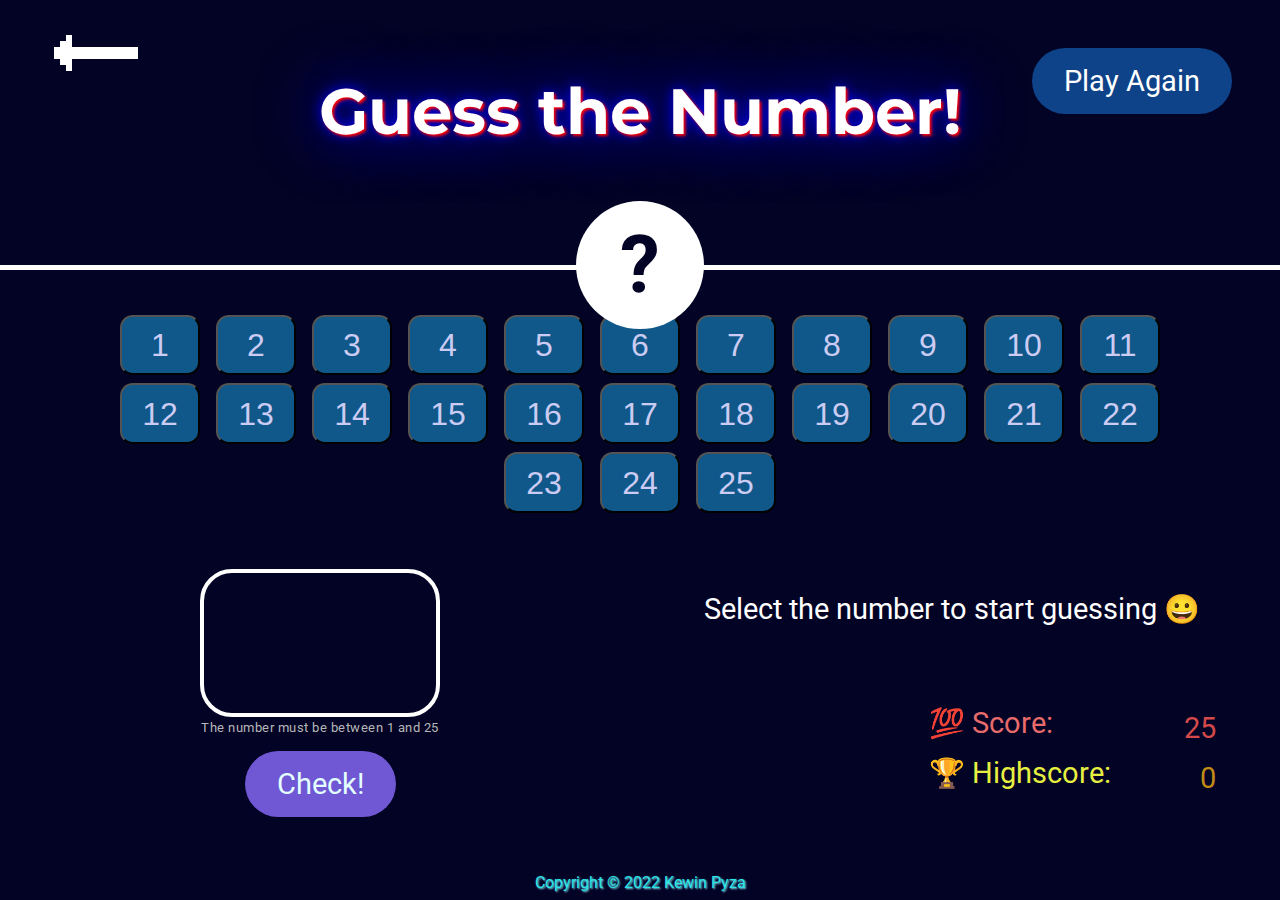
==== pages/index.html @ e789448d "Initial commit" ====
<!DOCTYPE html>
<html lang="en">
  <head>
    <meta charset="UTF-8" />
    <meta http-equiv="X-UA-Compatible" content="IE=edge" />
    <meta name="viewport" content="width=device-width, initial-scale=1.0" />

    <title>Guess the Number!</title>
    <!-- Google Fonts -->
    <link
      href="https://fonts.googleapis.com/css?family=Montserrat|Roboto"
      rel="stylesheet"
    />
    <!-- CSS Stylesheet -->
    <link rel="stylesheet" href="../styles/app.css" />
  </head>
  <body>
    <header>
      <h1>Guess the Number!</h1>
      <button class="btn again">Play Again</button>
      <a href="starter.html" class="back-arrow">&#129044;</a>
      <div class="display-number">?</div>
    </header>
    <article class="box-numbers">
      <button class="box-item">1</button>
      <button class="box-item">2</button>
      <button class="box-item">3</button>
      <button class="box-item">4</button>
      <button class="box-item">5</button>
      <button class="box-item">6</button>
      <button class="box-item">7</button>
      <button class="box-item">8</button>
      <button class="box-item">9</button>
      <button class="box-item">10</button>
      <button class="box-item">11</button>
      <button class="box-item">12</button>
      <button class="box-item">13</button>
      <button class="box-item">14</button>
      <button class="box-item">15</button>
      <button class="box-item">16</button>
      <button class="box-item">17</button>
      <button class="box-item">18</button>
      <button class="box-item">19</button>
      <button class="box-item">20</button>
      <button class="box-item">21</button>
      <button class="box-item">22</button>
      <button class="box-item">23</button>
      <button class="box-item">24</button>
      <button class="box-item">25</button>
    </article>
    <main>
      <section class="left">
        <input type="number" class="guess" min="1" max="25" />
        <p class="rules-info">The number must be between 1 and 25</p>
        <button class="btn check">Check!</button>
      </section>
      <section class="right">
        <p class="info">Select the number to start guessing 😀</p>
        <p class="label label-score">💯 Score: <span class="score">25</span></p>
        <p class="label label-highscore">
          🏆 Highscore: <span class="highscore">0</span>
        </p>
      </section>
    </main>
    <footer>
      <p>Copyright © 2022 Kewin Pyza</p>
    </footer>
    <script src="../app.js"></script>
  </body>
</html>
---- styles/app.css ----
* {
  box-sizing: border-box;
  margin: 0;
  padding: 0;
}

body {
  background-color: #030325;
  color: white;
  text-align: center;
  font-family: 'Roboto';
}

/* LAYOUT  */
header {
  position: relative;
  height: 30vh;
  border-bottom: 5px solid white;
}

main {
  height: 40vh;
  display: flex;
  justify-content: space-around;
  align-items: center;
}

footer {
  height: 3vh;
  color: #2ae8e8;
  text-shadow: 1px 1px 2px #8becff;
}

.box-numbers {
  margin: 0 auto;
  width: 85%;
  height: 27vh;
  display: flex;
  flex-wrap: wrap;
  justify-content: center;
  align-content: flex-end;
}

.left {
  display: flex;
  flex-direction: column;
  align-items: center;
  width: 32rem;
}

.right {
  font-size: 1.8rem;
  width: 32rem;
  text-align: left;
  position: relative;
}

/* ///////////////////////////////////// */
/* ELEMENTS STYLE  */

h1 {
  font-family: 'Montserrat';
  font-size: 4rem;
  position: absolute;
  width: 100%;
  top: 42%;
  left: 50%;
  transform: translate(-50%, -50%);
  text-shadow: 2px 2px 3px red, 0 0 1em blue, 0 0 0.2em blue;
}

.display-number {
  width: 8rem;
  height: 8rem;
  display: flex;
  align-items: center;
  justify-content: center;
  font-size: 5rem;
  font-weight: bold;
  background-color: white;
  border-radius: 50%;
  color: #030325;
  position: absolute;
  bottom: 0;
  left: 50%;
  transform: translate(-50%, 50%);
}

.rules-info {
  font-size: 0.8rem;
  color: #b6b6b6;
  letter-spacing: 0.5px;
}

.info {
  margin-bottom: 5rem;
}

.label {
  width: 56%;
  margin-left: auto;
}

.label-score {
  color: #e86b6b;
}

.label-highscore {
  color: #e7f040;
  margin-top: 1rem;
}

.score,
.highscore {
  float: right;
  margin-top: 5px;
}

.highscore {
  color: #c28b15;
}

.score {
  color: #d44949;
}

/* ///////////////////////////////////// */
/* Buttons  */

.back-arrow {
  font-size: 6rem;
  position: absolute;
  top: 0;
  left: 3rem;
  text-decoration: none;
  color: white;
}

.back-arrow:hover {
  text-shadow: 2px 2px 3px #bc1212, 0 0 2rem #0101cc, 0 0 0.5rem #0101cc;
  transform: translateY(-0.2rem);
}

.again {
  position: absolute;
  right: 3rem;
  top: 3rem;
  background-color: #0e4389;
  color: white;
}

.check {
  background-color: #7057d3;
  color: #e3ffff;
  margin-top: 1rem;
}

.guess {
  border: 4px solid white;
  border-radius: 2rem;
  background: none;
  color: #16d7d7;
  font-size: 5rem;
  font-weight: bold;
  width: 15rem;
  text-align: center;
  padding: 1.5rem;
  margin-bottom: 0.2rem;
}

.btn {
  border: none;
  border-radius: 10rem;
  font-size: 1.8rem;
  padding: 1rem 2rem;
  cursor: pointer;
  font-family: inherit;
  transition: all 0.3s ease;
}

.btn:hover {
  transform: translateY(-0.4rem);
}

.check:hover {
  background-color: #5a1795;
  box-shadow: 0 0 23px 3.5px #258de8;
}

.again:hover {
  background-color: #16d7d7;
  color: #0a4157;
  box-shadow: 0 0 30px 4px #1f2de8;
}

.box-item {
  background-color: #0f5889;
  color: #cbcbf3;
  width: 5rem;
  height: 3.8rem;
  border-radius: 0.8rem;
  line-height: 2.5rem;
  font-size: 2rem;
  margin: 0.5rem 0.5rem 0 0.5rem;
  display: flex;
  justify-content: center;
  align-items: center;
  cursor: pointer;
  transition: all 0.2s ease;
}

.box-item:hover {
  background-color: #0f83d1;
  color: #e5e5e9;
  transform: translateY(-0.15rem);
}

.hidden {
  display: none;
}

.nope {
  visibility: hidden;
}
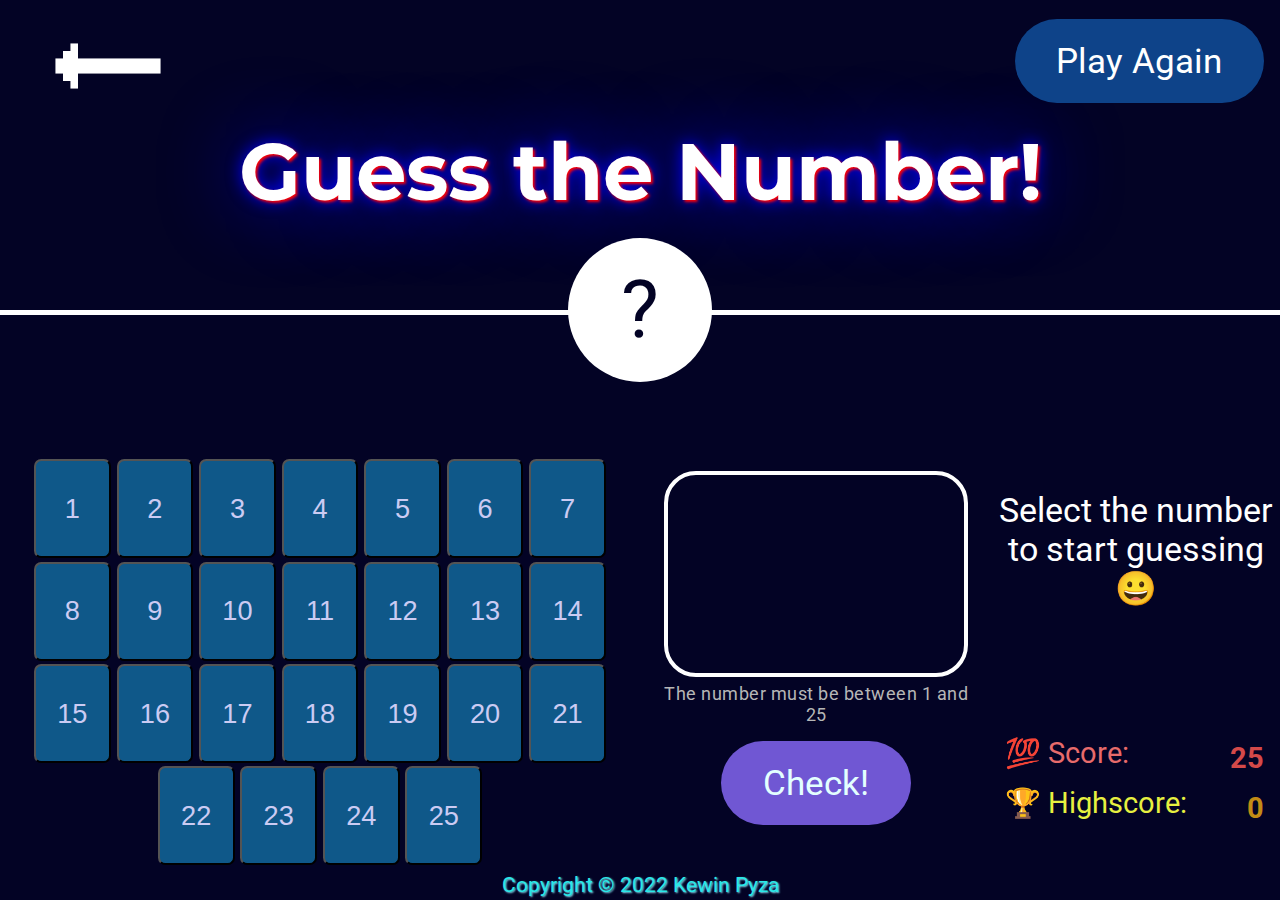
==== commit 1a8be9f9: "Add responsive starter page" ====
--- a/pages/index.html
+++ b/pages/index.html
@@ -18,35 +18,37 @@
     <header>
       <h1>Guess the Number!</h1>
       <button class="btn again">Play Again</button>
-      <a href="starter.html" class="back-arrow">&#129044;</a>
+      <a href="pages/starter.html" class="back-arrow">&#129044;</a>
       <div class="display-number">?</div>
     </header>
-    <article class="box-numbers">
-      <button class="box-item">1</button>
-      <button class="box-item">2</button>
-      <button class="box-item">3</button>
-      <button class="box-item">4</button>
-      <button class="box-item">5</button>
-      <button class="box-item">6</button>
-      <button class="box-item">7</button>
-      <button class="box-item">8</button>
-      <button class="box-item">9</button>
-      <button class="box-item">10</button>
-      <button class="box-item">11</button>
-      <button class="box-item">12</button>
-      <button class="box-item">13</button>
-      <button class="box-item">14</button>
-      <button class="box-item">15</button>
-      <button class="box-item">16</button>
-      <button class="box-item">17</button>
-      <button class="box-item">18</button>
-      <button class="box-item">19</button>
-      <button class="box-item">20</button>
-      <button class="box-item">21</button>
-      <button class="box-item">22</button>
-      <button class="box-item">23</button>
-      <button class="box-item">24</button>
-      <button class="box-item">25</button>
+    <article>
+      <div class="box-numbers">
+        <button class="box-item">1</button>
+        <button class="box-item">2</button>
+        <button class="box-item">3</button>
+        <button class="box-item">4</button>
+        <button class="box-item">5</button>
+        <button class="box-item">6</button>
+        <button class="box-item">7</button>
+        <button class="box-item">8</button>
+        <button class="box-item">9</button>
+        <button class="box-item">10</button>
+        <button class="box-item">11</button>
+        <button class="box-item">12</button>
+        <button class="box-item">13</button>
+        <button class="box-item">14</button>
+        <button class="box-item">15</button>
+        <button class="box-item">16</button>
+        <button class="box-item">17</button>
+        <button class="box-item">18</button>
+        <button class="box-item">19</button>
+        <button class="box-item">20</button>
+        <button class="box-item">21</button>
+        <button class="box-item">22</button>
+        <button class="box-item">23</button>
+        <button class="box-item">24</button>
+        <button class="box-item">25</button>
+      </div>
     </article>
     <main>
       <section class="left">
--- a/styles/app.css
+++ b/styles/app.css
@@ -30,27 +30,30 @@
   color: #2ae8e8;
   text-shadow: 1px 1px 2px #8becff;
 }
+article {
+  height: 27vh;
+  display: flex;
+  align-items: flex-end;
+}
 
 .box-numbers {
-  margin: 0 auto;
-  width: 85%;
-  height: 27vh;
+  height: 65%;
+  width: 100%;
   display: flex;
   flex-wrap: wrap;
   justify-content: center;
-  align-content: flex-end;
 }
 
 .left {
   display: flex;
   flex-direction: column;
   align-items: center;
-  width: 32rem;
+  width: 35%;
 }
 
 .right {
   font-size: 1.8rem;
-  width: 32rem;
+  width: 35%;
   text-align: left;
   position: relative;
 }
@@ -70,15 +73,14 @@
 }
 
 .display-number {
-  width: 8rem;
-  height: 8rem;
+  width: 7.5rem;
+  height: 7.5rem;
   display: flex;
   align-items: center;
   justify-content: center;
-  font-size: 5rem;
-  font-weight: bold;
+  font-size: 6rem;
   background-color: white;
-  border-radius: 50%;
+  border-radius: 200rem;
   color: #030325;
   position: absolute;
   bottom: 0;
@@ -94,10 +96,11 @@
 
 .info {
   margin-bottom: 5rem;
+  text-align: center;
 }
 
 .label {
-  width: 56%;
+  width: 50%;
   margin-left: auto;
 }
 
@@ -114,6 +117,7 @@
 .highscore {
   float: right;
   margin-top: 5px;
+  font-weight: bold;
 }
 
 .highscore {
@@ -164,8 +168,8 @@
   font-weight: bold;
   width: 15rem;
   text-align: center;
-  padding: 1.5rem;
-  margin-bottom: 0.2rem;
+  padding: 1rem;
+  margin-bottom: 0.6rem;
 }
 
 .btn {
@@ -196,23 +200,23 @@
 .box-item {
   background-color: #0f5889;
   color: #cbcbf3;
-  width: 5rem;
-  height: 3.8rem;
+  width: 7%;
+  height: 40%;
   border-radius: 0.8rem;
   line-height: 2.5rem;
   font-size: 2rem;
-  margin: 0.5rem 0.5rem 0 0.5rem;
+  margin: 0.3rem 0.3rem 0 0.3rem;
   display: flex;
   justify-content: center;
   align-items: center;
   cursor: pointer;
-  transition: all 0.2s ease;
+  transition: all 0.3s ease;
 }
 
 .box-item:hover {
   background-color: #0f83d1;
   color: #e5e5e9;
-  transform: translateY(-0.15rem);
+  transform: translateY(-0.3rem);
 }
 
 .hidden {
@@ -222,3 +226,911 @@
 .nope {
   visibility: hidden;
 }
+
+/* RESSPONSIVE  */
+
+/* LAPTOP AND COMPUTER DEVICES */
+@media screen and (min-height: 900px) and (min-width: 1460px) {
+  footer {
+    font-size: 1.5rem;
+  }
+  h1 {
+    font-size: 5.5rem;
+  }
+  .guess {
+    border: 6px solid white;
+    border-radius: 2.5rem;
+    font-size: 7rem;
+    width: 30rem;
+    padding: 1.9rem;
+    margin-bottom: 1rem;
+  }
+  .rules-info {
+    font-size: 1.6rem;
+  }
+  .btn {
+    border-radius: 15rem;
+    font-size: 2.4rem;
+    padding: 1.5rem 3rem;
+  }
+  .back-arrow {
+    font-size: 9rem;
+  }
+  .left {
+    margin: 0 auto;
+  }
+  .right {
+    width: 45%;
+  }
+  .label {
+    margin-right: 5rem;
+    width: 55%;
+    font-size: 2.7rem;
+  }
+  .info {
+    font-size: 2.5rem;
+  }
+  .display-number {
+    width: 11rem;
+    height: 11rem;
+    font-size: 7rem;
+  }
+}
+
+@media screen and (min-height: 900px) and (max-width: 1460px) {
+  footer {
+    font-size: 1.3rem;
+  }
+  h1 {
+    top: 50%;
+    font-size: 4.5rem;
+  }
+  .guess {
+    border: 5px solid white;
+    border-radius: 2.2rem;
+    font-size: 6rem;
+    width: 22rem;
+    padding: 1.6rem;
+    margin-bottom: 1rem;
+  }
+  .rules-info {
+    font-size: 1.6rem;
+  }
+  .btn {
+    border-radius: 15rem;
+    font-size: 2.1rem;
+    padding: 1.3rem 2.6rem;
+  }
+  .back-arrow {
+    font-size: 7.5rem;
+  }
+  .left {
+    margin: 0 auto;
+  }
+  .right {
+    width: 45%;
+  }
+  .label {
+    margin-right: 5rem;
+    width: 60%;
+    font-size: 2.4rem;
+  }
+  .info {
+    font-size: 2rem;
+  }
+  .display-number {
+    font-size: 6.5rem;
+    width: 10rem;
+    height: 10rem;
+  }
+  .box-item {
+    width: 6.5%;
+  }
+}
+
+@media screen and (max-height: 900px) and (min-width: 1460px) {
+  footer {
+    font-size: 1.2rem;
+  }
+  h1 {
+    font-size: 5.5rem;
+  }
+  main {
+    align-items: flex-end;
+  }
+  .guess {
+    border: 5px solid white;
+    border-radius: 2.3rem;
+    font-size: 6.5rem;
+    width: 25rem;
+    padding: 1.5rem;
+    margin-bottom: 0.5rem;
+  }
+  .rules-info {
+    font-size: 1.3rem;
+  }
+  .btn {
+    border-radius: 15rem;
+    font-size: 2.4rem;
+    padding: 1.5rem 3rem;
+  }
+  .check {
+    margin-top: 0.3rem;
+  }
+  .back-arrow {
+    font-size: 9rem;
+  }
+  .left {
+    margin: 0 auto;
+  }
+  .right {
+    width: 45%;
+  }
+  .label {
+    margin-right: 5rem;
+    width: 50%;
+    font-size: 2.6rem;
+  }
+  .info {
+    font-size: 2.5rem;
+  }
+  .display-number {
+    width: 8.5rem;
+    height: 8.5rem;
+  }
+}
+
+@media screen and (max-height: 900px) and (max-width: 1460px) {
+  .guess {
+    border: 5px solid white;
+    border-radius: 2rem;
+    font-size: 6rem;
+    width: 20rem;
+    padding: 1.5rem;
+    margin-bottom: 1rem;
+  }
+  .rules-info {
+    font-size: 1.1rem;
+  }
+  .btn {
+    padding: 1.4rem 2.8rem;
+    font-size: 2rem;
+  }
+  .again {
+    top: 2rem;
+    right: 1rem;
+  }
+  .label {
+    width: 60%;
+  }
+  .box-item {
+    border-radius: 0.45rem;
+    line-height: 1.85rem;
+    font-size: 1.7rem;
+    margin: 0.2rem 0.18rem 0 0.18rem;
+  }
+  .display-number {
+    font-size: 5rem;
+  }
+}
+
+@media (max-height: 760px) and (min-width: 1400px) {
+  header {
+    height: 30vh;
+  }
+  footer {
+    font-size: 1.15rem;
+  }
+  article {
+    height: 67vh;
+    float: left;
+    width: 50%;
+    padding-bottom: 0.5rem;
+  }
+  h1 {
+    font-size: 4.5rem;
+    top: 30%;
+  }
+  .box-numbers {
+    align-content: flex-end;
+    height: 90%;
+    width: 100%;
+  }
+  main {
+    height: 67vh;
+    width: 50%;
+  }
+  footer::before {
+    content: '';
+    clear: both;
+    display: block;
+  }
+  .box-item {
+    width: 12%;
+    height: 20%;
+  }
+  .display-number {
+    width: 8.5rem;
+    height: 8.5rem;
+  }
+  .label {
+    width: 70%;
+    margin-right: 3rem;
+    font-size: 2.2rem;
+  }
+  .info {
+    margin-bottom: 5rem;
+    font-size: 2.3rem;
+  }
+  .right {
+    width: 50%;
+    margin: auto 0;
+  }
+  .left {
+    margin-bottom: 1.5rem;
+    width: 50%;
+  }
+}
+
+@media (max-height: 600px) and (min-width: 1400px) {
+  header {
+    height: 30vh;
+  }
+  footer {
+    font-size: 1rem;
+  }
+  article {
+    height: 67vh;
+    float: left;
+    width: 50%;
+    padding-bottom: 0.5rem;
+  }
+  h1 {
+    font-size: 4rem;
+    top: 30%;
+  }
+  .box-numbers {
+    align-content: flex-end;
+    height: 90%;
+    width: 100%;
+  }
+  main {
+    height: 67vh;
+    width: 50%;
+  }
+  footer::before {
+    content: '';
+    clear: both;
+    display: block;
+  }
+  .again {
+    top: 1rem;
+    right: 1rem;
+  }
+  .box-item {
+    width: 12%;
+    height: 20%;
+  }
+  .display-number {
+    width: 7.5rem;
+    height: 7.5rem;
+  }
+  .label {
+    width: 70%;
+    margin-right: 3rem;
+    font-size: 2rem;
+  }
+  .info {
+    margin-bottom: 5rem;
+    font-size: 2rem;
+  }
+  .right {
+    width: 50%;
+    margin: auto 0;
+  }
+  .left {
+    margin-bottom: 0.5rem;
+    width: 50%;
+  }
+  .guess {
+    border: 4px solid white;
+    font-size: 5.8rem;
+    width: 20rem;
+    padding: 1.5rem;
+    margin-bottom: 0.5rem;
+  }
+  .rules-info {
+    font-size: 1.2rem;
+  }
+}
+
+@media (max-height: 500px) and (min-width: 1200px) {
+  h1 {
+    font-size: 3.5rem;
+    top: 27%;
+  }
+  .btn {
+    font-size: 1.4rem;
+    padding: 1.3rem 2.6rem;
+  }
+  .display-number {
+    width: 6.5rem;
+    height: 6.5rem;
+  }
+  .info {
+    margin-bottom: 2.5rem;
+    font-size: 1.7rem;
+  }
+  .guess {
+    border: 3px solid white;
+    font-size: 5rem;
+    width: 16rem;
+    padding: 1.2rem;
+    margin-bottom: 0;
+  }
+  .rules-info {
+    font-size: 1rem;
+  }
+}
+
+/* MOBILE DEVICES  */
+/* PORTRAIT */
+@media screen and (max-width: 1050px) and (max-height: 1400px) {
+  h1 {
+    font-size: 4.5rem;
+    top: 55%;
+  }
+  header {
+    height: 27vh;
+  }
+  article {
+    height: 30vh;
+  }
+  .btn {
+    padding: 1.4rem 2.8rem;
+    font-size: 2.2rem;
+  }
+  .back-arrow {
+    font-size: 7rem;
+    top: -1rem;
+    left: 2rem;
+  }
+  .again {
+    top: 1.2rem;
+    right: 1.2rem;
+  }
+  .box-numbers {
+    height: 75%;
+  }
+  .box-item {
+    width: 10%;
+    height: 31%;
+    border-radius: 0.5rem;
+    line-height: 1.85rem;
+    font-size: 1.4rem;
+    margin: 0.2rem 0.18rem 0 0.18rem;
+  }
+  .guess {
+    border: 4px solid white;
+    padding: 1.5rem 3rem;
+    width: 22rem;
+    margin-bottom: 0.2rem;
+    font-size: 7rem;
+  }
+  .right {
+    width: 45%;
+  }
+  .left {
+    width: 53%;
+  }
+  .label {
+    width: 70%;
+    font-size: 2rem;
+    margin-right: 1rem;
+  }
+  .score,
+  .highscore {
+    margin-top: 1.2px;
+  }
+  .info {
+    font-size: 2rem;
+    margin-bottom: 5rem;
+  }
+  .rules-info {
+    font-size: 1.3rem;
+  }
+  footer {
+    font-size: 1.3rem;
+  }
+  .display-number {
+    font-size: 5.5rem;
+    width: 9.5rem;
+    height: 9.5rem;
+  }
+}
+
+@media screen and (max-width: 780px) and (max-height: 1150px) {
+  h1 {
+    font-size: 3.6rem;
+  }
+  .btn {
+    padding: 1.2rem 2.4rem;
+    font-size: 1.8rem;
+  }
+  .back-arrow {
+    font-size: 6.5rem;
+    left: 1rem;
+  }
+  .display-number {
+    width: 8rem;
+    height: 8rem;
+  }
+  .guess {
+    width: 18rem;
+  }
+  .info {
+    font-size: 1.6rem;
+  }
+  .label {
+    width: 75%;
+    font-size: 1.5rem;
+  }
+}
+
+@media screen and (max-width: 900px) and (max-height: 960px) {
+  h1 {
+    font-size: 2.3rem;
+    top: 55%;
+  }
+  header {
+    height: 27vh;
+  }
+  article {
+    height: 30vh;
+  }
+  .btn {
+    padding: 0.85rem 1.7rem;
+    font-size: 1.3rem;
+  }
+  .back-arrow {
+    font-size: 4rem;
+    top: -0.5rem;
+    left: 0.8rem;
+  }
+  .again {
+    top: 0.8rem;
+    right: 0.8rem;
+  }
+  .box-numbers {
+    height: 75%;
+  }
+  .box-item {
+    width: 9.5%;
+    height: 31%;
+    border-radius: 0.45rem;
+    line-height: 1.85rem;
+    font-size: 1.4rem;
+    margin: 0.2rem 0.18rem 0 0.18rem;
+  }
+  .guess {
+    border: 3px solid white;
+    padding: 1rem 2rem;
+    width: 12rem;
+    margin-bottom: 0.2rem;
+    font-size: 5rem;
+  }
+  .right {
+    width: 45%;
+  }
+  .left {
+    width: 53%;
+  }
+  .label {
+    width: 80%;
+    font-size: 1rem;
+    margin-right: 0.5rem;
+  }
+  .score,
+  .highscore {
+    margin-top: 1.5px;
+  }
+  .info {
+    font-size: 1.15rem;
+    margin-bottom: 3rem;
+  }
+  .rules-info {
+    font-size: 0.8rem;
+  }
+  footer {
+    font-size: 0.8rem;
+  }
+  .display-number {
+    font-size: 4rem;
+    width: 5.5rem;
+    height: 5.5rem;
+  }
+}
+
+@media screen and (max-width: 560px) and (max-height: 680px) {
+  h1 {
+    font-size: 1.95rem;
+  }
+  .btn {
+    padding: 0.7rem 1.4rem;
+    font-size: 1.1rem;
+  }
+  .again {
+    top: 0.5rem;
+    right: 0.3rem;
+  }
+  .box-item {
+    width: 9%;
+  }
+  .display-number {
+    font-size: 3.7rem;
+    width: 5rem;
+    height: 5rem;
+  }
+  .guess {
+    padding: 0.65rem 1.3rem;
+    width: 9.5rem;
+    font-size: 4rem;
+  }
+  .label {
+    width: 88%;
+    font-size: 0.9rem;
+    margin-right: 0.2rem;
+  }
+  .info {
+    font-size: 1rem;
+  }
+  .rules-info {
+    font-size: 0.7rem;
+  }
+  .back-arrow {
+    top: -1rem;
+    left: 0.5rem;
+  }
+  .score,
+  .highscore {
+    margin-top: 3px;
+  }
+}
+
+/* LANDSCAPE  */
+
+@media screen and (orientation: landscape) and (max-height: 1050px) and (max-width: 1400px) {
+  header {
+    height: 35vh;
+  }
+  footer {
+    font-size: 1.3rem;
+  }
+  article {
+    height: 62vh;
+    float: left;
+    width: 50%;
+    padding-bottom: 0.5rem;
+  }
+  h1 {
+    font-size: 6rem;
+    top: 53%;
+  }
+  .box-numbers {
+    align-content: flex-end;
+    height: 90%;
+    width: 100%;
+  }
+  main {
+    align-items: flex-end;
+    height: 62vh;
+    width: 50%;
+  }
+  footer::before {
+    content: '';
+    clear: both;
+    display: block;
+  }
+  .box-item {
+    width: 12%;
+    height: 20%;
+  }
+  .display-number {
+    width: 11rem;
+    height: 11rem;
+  }
+  .label {
+    width: 90%;
+    margin-right: 1rem;
+    font-size: 2rem;
+  }
+  .info {
+    margin-bottom: 8rem;
+    font-size: 2.1rem;
+  }
+  .right {
+    margin-bottom: 3rem;
+    width: 45%;
+  }
+  .left {
+    margin-bottom: 5rem;
+    width: 50%;
+  }
+  .guess {
+    border: 4px solid white;
+    padding: 1rem 2rem;
+    width: 22rem;
+    margin-bottom: 0.4rem;
+    font-size: 10rem;
+  }
+  .rules-info {
+    font-size: 1.15rem;
+  }
+  .btn {
+    font-size: 2.5rem;
+    padding: 1.5rem 3rem;
+  }
+  .again {
+    top: 1.2rem;
+    right: 1rem;
+  }
+}
+
+@media screen and (orientation: landscape) and (max-height: 900px) and (max-width: 1300px) {
+  .display-number {
+    width: 9rem;
+    height: 9rem;
+  }
+  h1 {
+    font-size: 5rem;
+    top: 55%;
+  }
+  .btn {
+    font-size: 2.2rem;
+    padding: 1.3rem 2.6rem;
+  }
+  .guess {
+    width: 19rem;
+    font-size: 9rem;
+  }
+  .left {
+    margin-bottom: 3rem;
+  }
+  .label {
+    font-size: 1.8rem;
+  }
+}
+
+@media screen and (orientation: landscape) and (max-height: 900px) and (max-width: 1100px) {
+  .info {
+    font-size: 1.7rem;
+  }
+  .guess {
+    width: 15rem;
+    font-size: 7.5rem;
+  }
+  .label {
+    font-size: 1.3rem;
+  }
+  .btn {
+    font-size: 1.7rem;
+  }
+  .right {
+    margin-bottom: 3rem;
+  }
+}
+
+@media screen and (orientation: landscape) and (max-height: 780px) and (max-width: 1560px) {
+  h1 {
+    font-size: 3.7rem;
+    top: 46%;
+    left: 48%;
+  }
+  footer {
+    font-size: 0.9rem;
+  }
+  .guess {
+    width: 17rem;
+    font-size: 7rem;
+  }
+  .label {
+    font-size: 1.6rem;
+  }
+  .info {
+    font-size: 1.6rem;
+    margin-bottom: 6rem;
+  }
+  .display-number {
+    width: 8rem;
+    height: 8rem;
+  }
+  .back-arrow {
+    font-size: 6rem;
+    left: 2rem;
+  }
+  .btn {
+    font-size: 1.75rem;
+    padding: 1.1rem 2.2rem;
+  }
+  .rules-info {
+    font-size: 0.85rem;
+  }
+  .left {
+    align-self: center;
+    margin-top: 5rem;
+  }
+  .right {
+    margin-bottom: 1rem;
+  }
+}
+
+@media screen and (orientation: landscape) and (max-height: 780px) and (max-width: 980px) {
+  h1 {
+    font-size: 3.2rem;
+    top: 52%;
+  }
+  .guess {
+    border: 3px solid white;
+    width: 12rem;
+    font-size: 5.5rem;
+  }
+  .left {
+    margin-bottom: 1rem;
+  }
+  .label {
+    font-size: 1.1rem;
+  }
+  .btn {
+    font-size: 1.3rem;
+  }
+  .display-number {
+    font-size: 4rem;
+    width: 7rem;
+    height: 7rem;
+  }
+  .info {
+    font-size: 1.25rem;
+  }
+}
+
+@media screen and (orientation: landscape) and (max-height: 560px) and (max-width: 960px) {
+  footer {
+    font-size: 0.6rem;
+  }
+  header {
+    border-bottom: 4px solid white;
+  }
+  h1 {
+    font-size: 2.8rem;
+    top: 45%;
+  }
+  .display-number {
+    width: 4.7rem;
+    height: 4.7rem;
+    font-size: 3.7rem;
+  }
+  .btn {
+    font-size: 1.15rem;
+    padding: 0.8rem 1.6rem;
+  }
+  .guess {
+    border: 3px solid white;
+    border-radius: 1.5rem;
+    width: 11rem;
+    font-size: 3.5rem;
+  }
+  .left {
+    margin-bottom: 1.5rem;
+  }
+  .check {
+    margin-top: 0.5rem;
+  }
+  .label {
+    font-size: 1rem;
+    width: 75%;
+  }
+  .right {
+    margin-bottom: 2rem;
+  }
+  .info {
+    font-size: 1.2rem;
+    margin-bottom: 3rem;
+  }
+  .rules-info {
+    font-size: 0.65rem;
+  }
+  .back-arrow {
+    font-size: 5.5rem;
+  }
+}
+
+@media screen and (orientation: landscape) and (max-height: 560px) and (max-width: 790px) {
+  h1 {
+    font-size: 2.15rem;
+    left: 48%;
+  }
+  footer {
+    font-size: 0.55rem;
+  }
+  .display-number {
+    width: 4.3rem;
+    height: 4.3rem;
+    font-size: 3rem;
+  }
+  .rules-info {
+    font-size: 0.55rem;
+  }
+  .label {
+    font-size: 0.85rem;
+    width: 90%;
+    margin-right: 0.5rem;
+  }
+  .btn {
+    font-size: 1rem;
+  }
+  .info {
+    font-size: 1rem;
+  }
+  .right {
+    margin-bottom: 1rem;
+  }
+  .guess {
+    width: 10rem;
+    font-size: 3.2rem;
+  }
+  .again {
+    top: 0.7rem;
+    right: 0.5rem;
+  }
+  .back-arrow {
+    font-size: 4.5rem;
+  }
+  .left {
+    margin-bottom: 2rem;
+  }
+}
+
+@media screen and (orientation: landscape) and (max-height: 560px) and (max-width: 680px) {
+  h1 {
+    font-size: 2rem;
+  }
+  footer {
+    font-size: 0.45rem;
+  }
+  .rules-info {
+    font-size: 0.53rem;
+  }
+  .btn {
+    font-size: 0.9rem;
+  }
+  .guess {
+    border-radius: 1.3rem;
+    width: 9rem;
+    font-size: 3rem;
+  }
+}
+
+@media screen and (orientation: landscape) and (max-height: 380px) and (max-width: 680px) {
+  h1 {
+    font-size: 1.7rem;
+  }
+  .display-number {
+    width: 3.5rem;
+    height: 3.5rem;
+    font-size: 2.5rem;
+  }
+  .btn {
+    font-size: 0.8rem;
+    padding: 0.7rem 1.4rem;
+  }
+  .rules-info {
+    font-size: 0.5rem;
+  }
+  .guess {
+    font-size: 2.7rem;
+    width: 8rem;
+  }
+  .left {
+    margin-bottom: 3.5rem;
+  }
+}
